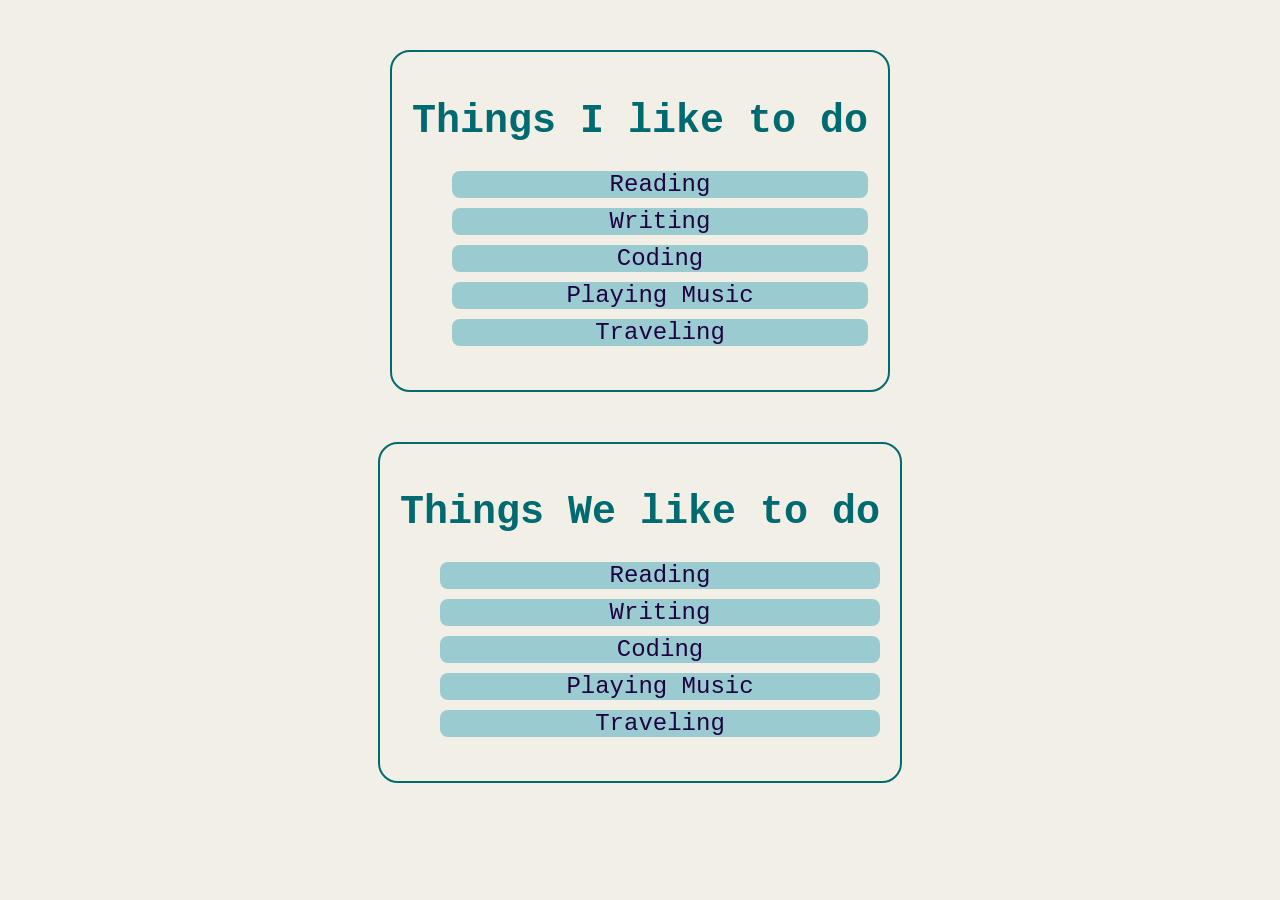
==== day2_js_dom/index.html @ 09a97eea "day 2 JS DOM manipulation" ====
<!DOCTYPE html>
<html lang="en">
<head>
    <meta charset="UTF-8">
    <meta name="viewport" content="width=device-width, initial-scale=1.0">
    <title>DOM Manipulation</title>
    <link rel="stylesheet" href="style.css">
</head>
<body>
    <div class="container">
        <h1 id="heading">Things I like to do</h1>
        <ul>
            <li class="item-list">Reading</li>
            <li class="item-list">Writing</li>
            <li class="item-list">Coding</li>
            <li class="item-list">Playing Music</li>
            <li class="item-list">Traveling</li>
        </ul>
    </div>
    
    <div class="container">
        <h1 id="heading">Things We like to do</h1>
        <ul>
            <li class="item-list">Reading</li>
            <li class="item-list">Writing</li>
            <li class="item-list">Coding</li>
            <li class="item-list">Playing Music</li>
            <li class="item-list">Traveling</li>
        </ul>
    </div>
    <script src="script.js">

    </script>
</body>
</html>
---- day2_js_dom/style.css ----
body {
  background-color: #f2efe7;
  font-family: "Courier New";
}

.container {
  border: 2px solid #006a71;
  width: fit-content;
  padding: 20px;
  border-radius: 20px;
  margin: 50px auto;
}

#heading {
  color: #006a71;
  text-align: center;
  font-size: 2.5em;
  font-weight: 600;
}

ul {
  font-size: 1.5rem;
  font-weight: 400;
  list-style-type: none;
  justify-content: center;
  align-items: center;
  text-align: center;
}
li {
  margin: 10px 0;
  border-radius: 8px;
  background-color: #9acbd0;
  color: #1e0342;
}
button {
  margin: 10px auto;
  cursor: pointer;
  background-color: #006a71;
  color: #fff;
  border-radius: 8px;
  padding: 10px;
  border: none;
}
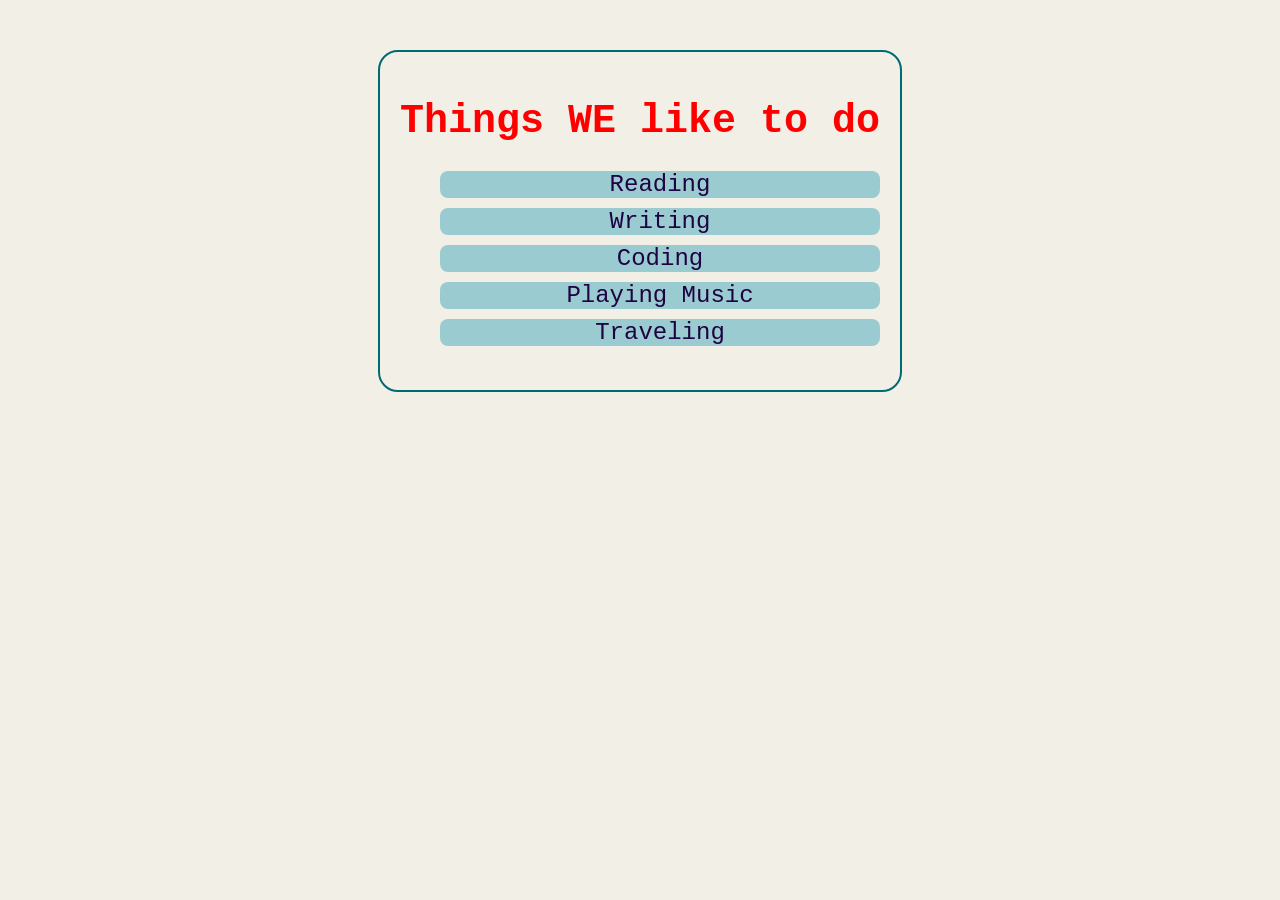
==== commit 938e071e: "Completed DOM Manipulation: Updated version" ====
--- a/day2_js_dom/index.html
+++ b/day2_js_dom/index.html
@@ -17,8 +17,8 @@
             <li class="item-list">Traveling</li>
         </ul>
     </div>
-    
-    <div class="container">
+
+    <!-- <div class="container">
         <h1 id="heading">Things We like to do</h1>
         <ul>
             <li class="item-list">Reading</li>
@@ -27,9 +27,8 @@
             <li class="item-list">Playing Music</li>
             <li class="item-list">Traveling</li>
         </ul>
-    </div>
-    <script src="script.js">
-
-    </script>
+    </div> -->
+    <!-- <script src="script.js"></script> -->
+    <script src="script2.js"></script>
 </body>
 </html>
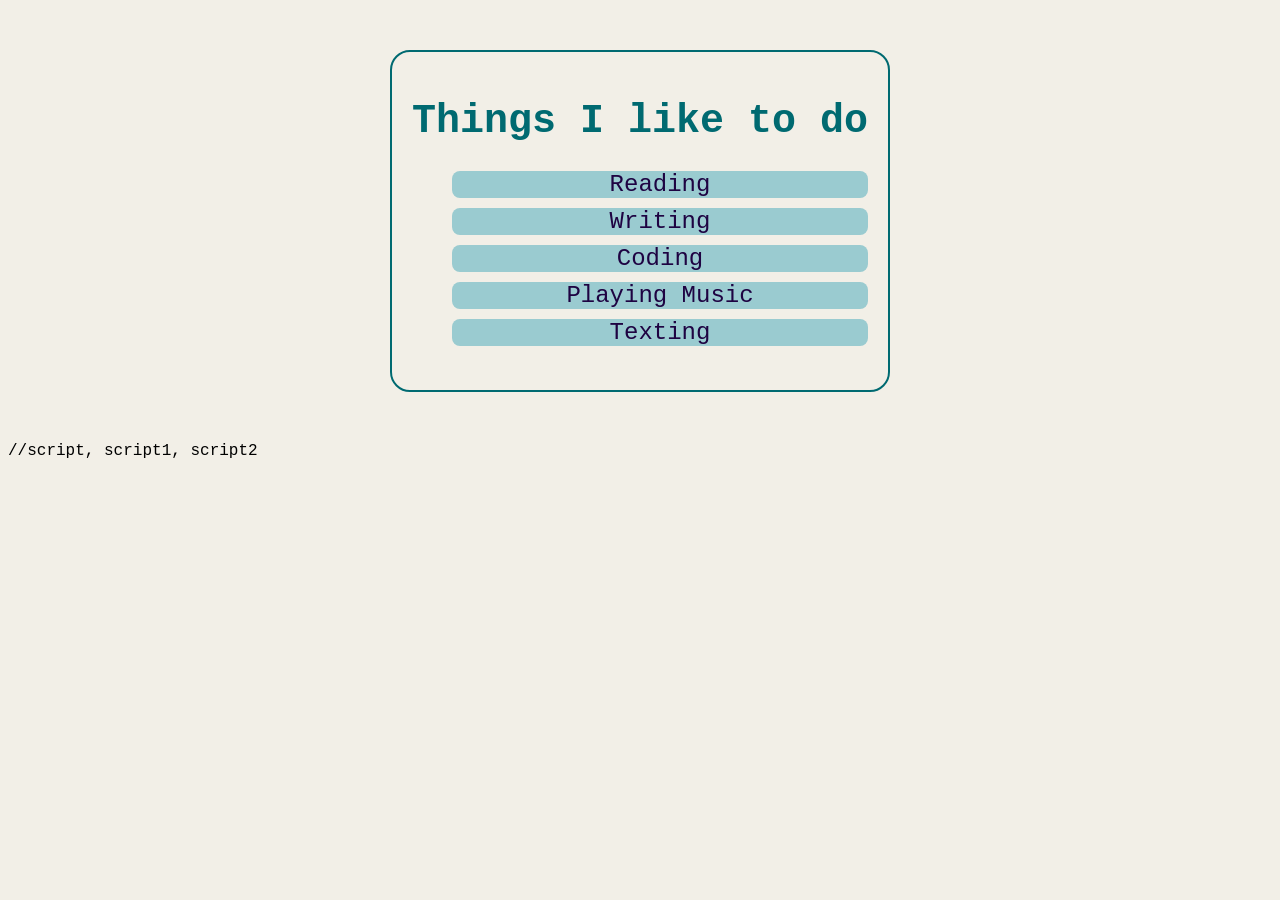
==== commit 5e1f2d36: "Mouse Event Listener: click, double-click, mouseover, mouse-out, mouse-move" ====
--- a/day2_js_dom/index.html
+++ b/day2_js_dom/index.html
@@ -14,7 +14,7 @@
             <li class="item-list">Writing</li>
             <li class="item-list">Coding</li>
             <li class="item-list">Playing Music</li>
-            <li class="item-list">Traveling</li>
+            <li class="item-list">Texting</li>
         </ul>
     </div>
 
@@ -30,5 +30,7 @@
     </div> -->
     <!-- <script src="script.js"></script> -->
     <script src="script2.js"></script>
+
+    //script, script1, script2
 </body>
 </html>
